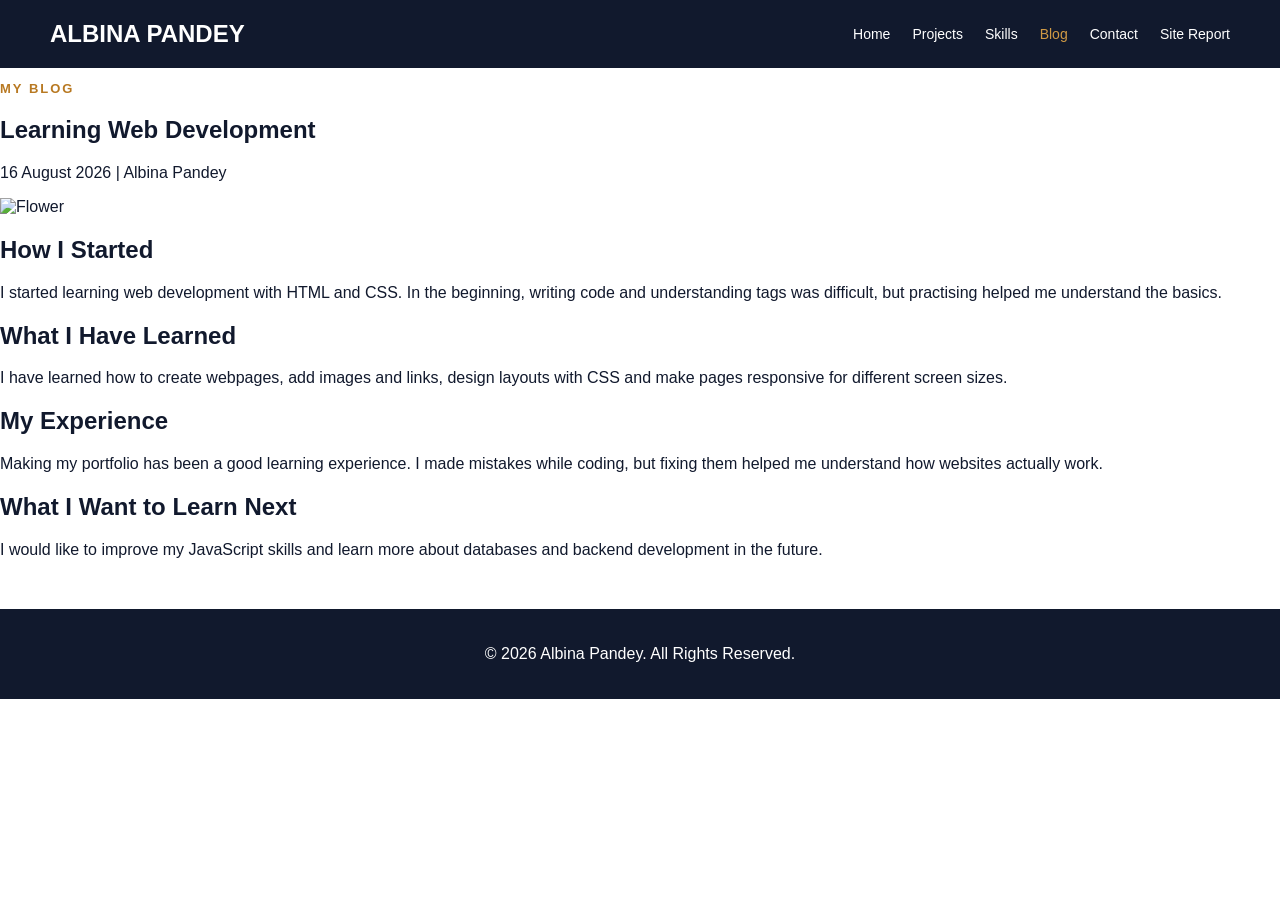
==== blog.html @ 535a49e4 "Add blog and contact pages" ====
<!DOCTYPE html>
<html lang="en">
<head>
    <meta charset="UTF-8">
    <meta name="viewport" content="width=device-width, initial-scale=1.0">
    <title>Blog | Albina Pandey</title>
    <link rel="stylesheet" href="style.css">
</head>

<body>

<header>
    <nav class="navbar">
        <div class="logo">ALBINA PANDEY</div>

        <button class="menu-btn" onclick="toggleMenu()">☰</button>

        <ul class="nav-links" id="navLinks">
            <li><a href="index.html">Home</a></li>
            <li><a href="project.html">Projects</a></li>
            <li><a href="skills.html">Skills</a></li>
            <li><a href="blog.html" class="active">Blog</a></li>
            <li><a href="contact.html">Contact</a></li>
            <li><a href="sitereport.html">Site Report</a></li>
        </ul>
    </nav>
</header>

<main>
    <section class="blog">

        <p class="welcome">MY BLOG</p>
        <h1>Learning Web Development</h1>
        <p class="date">16 August 2026 | Albina Pandey</p>

        <img src="blog1.png" alt="Flower">

        <article>
            <h2>How I Started</h2>
            <p>
                I started learning web development with HTML and CSS.
                In the beginning, writing code and understanding tags was
                difficult, but practising helped me understand the basics.
            </p>

            <h2>What I Have Learned</h2>
            <p>
                I have learned how to create webpages, add images and links,
                design layouts with CSS and make pages responsive for
                different screen sizes.
            </p>

            <h2>My Experience</h2>
            <p>
                Making my portfolio has been a good learning experience.
                I made mistakes while coding, but fixing them helped me
                understand how websites actually work.
            </p>

            <h2>What I Want to Learn Next</h2>
            <p>
                I would like to improve my JavaScript skills and learn more
                about databases and backend development in the future.
            </p>
        </article>

    </section>
</main>

<footer>
    <p>&copy; 2026 Albina Pandey. All Rights Reserved.</p>
</footer>

<script>
function toggleMenu() {
    document.getElementById("navLinks").classList.toggle("show");
}
</script>

</body>
</html>
---- style.css ----
* {
    box-sizing: border-box;
}

body {
    margin: 0;
    font-family: Arial, sans-serif;
    color: #11192d;
    background: #fff;
}


/* Navigation */

.navbar {
    background: #11192d;
    padding: 20px 50px;
    display: flex;
    align-items: center;
    justify-content: space-between;
}

.logo {
    color: white;
    font-size: 24px;
    font-weight: bold;
}

.nav-links {
    display: flex;
    gap: 22px;
    list-style: none;
    margin: 0;
    padding: 0;
}

.nav-links a {
    color: white;
    text-decoration: none;
    font-size: 14px;
}

.nav-links a:hover,
.nav-links a.active {
    color: #d09a45;
}

.menu-btn {
    display: none;
    background: none;
    border: 0;
    color: white;
    font-size: 25px;
}


/* Home page */

.hero {
    max-width: 1100px;
    min-height: 600px;
    margin: auto;
    padding: 70px 30px;
    display: flex;
    align-items: center;
    justify-content: space-between;
    gap: 50px;
}

.hero-content {
    max-width: 600px;
}

.welcome {
    color: #b87922;
    font-size: 13px;
    font-weight: bold;
    letter-spacing: 2px;
}

.hero h1 {
    font-family: Georgia, serif;
    font-size: 60px;
    margin: 15px 0;
}

.hero h1 span {
    color: #11192d;
}

.hero h2 {
    font-size: 24px;
    font-weight: normal;
    color: #59677d;
}

.intro {
    color: #59677d;
    line-height: 1.7;
    max-width: 550px;
}

.hero-buttons {
    margin-top: 30px;
}

.btn {
    display: inline-block;
    padding: 12px 22px;
    margin-right: 10px;
    border-radius: 4px;
    text-decoration: none;
}

.primary-btn {
    background: #11192d;
    color: white;
}

.secondary-btn {
    border: 1px solid #11192d;
    color: #11192d;
}

.btn:hover {
    opacity: 0.8;
}


/* Profile image */

.profile-container {
    width: 300px;
    height: 300px;
}

.profile-circle {
    width: 100%;
    height: 100%;
    border-radius: 50%;
    overflow: hidden;
    border: 8px solid #f0e4d1;
}

.profile-image {
    width: 100%;
    height: 100%;
    object-fit: cover;
}


/* Skills */

.skill-intro,
.projects-heading {
    text-align: center;
    padding: 60px 20px 30px;
}

.skill-intro h1,
.projects-heading h1 {
    font-family: Georgia, serif;
    font-size: 50px;
}

.skill-intro p,
.project-intro {
    color: #59677d;
    line-height: 1.6;
}

.skill-section,
.education,
.other-skills,
.projects-section {
    max-width: 1100px;
    margin: auto;
    padding: 25px 20px;
}

.skills-box {
    display: grid;
    grid-template-columns: 1fr 1fr;
    gap: 20px;
}

.skills-box div {
    background: #f3f5f7;
    padding: 20px;
    border-left: 4px solid #c88b2d;
}

.skills-box p {
    color: #59677d;
}

table {
    width: 100%;
    border-collapse: collapse;
}

th,
td {
    padding: 12px;
    border: 1px solid #ddd;
    text-align: left;
}

th {
    background: #11192d;
    color: white;
}


/* Projects */

.project-grid {
    display: grid;
    grid-template-columns: repeat(3, 1fr);
    gap: 25px;
}

.project-card {
    background: #f3f5f7;
    border-radius: 8px;
    overflow: hidden;
}

.project-image {
    height: 170px;
    background: #30476a;
    color: white;
    display: flex;
    align-items: center;
    justify-content: center;
    font-weight: bold;
}

.project-content {
    padding: 20px;
}

.project-content p {
    color: #59677d;
    line-height: 1.5;
}

.project-tags span {
    background: white;
    padding: 5px 8px;
    margin-right: 5px;
    font-size: 12px;
}


/* Footer */

footer {
    background: #11192d;
    color: white;
    text-align: center;
    padding: 20px;
    margin-top: 50px;
}


/* Mobile */

@media (max-width: 700px) {

    .navbar {
        padding: 20px;
    }

    .menu-btn {
        display: block;
    }

    .nav-links {
        display: none;
        position: absolute;
        right: 20px;
        top: 70px;
        background: #11192d;
        padding: 15px;
        flex-direction: column;
        gap: 15px;
        z-index: 10;
    }

    .nav-links.show {
        display: flex;
    }

    .hero {
        flex-direction: column-reverse;
        text-align: center;
        padding: 50px 20px;
    }

    .profile-container {
        width: 220px;
        height: 220px;
    }

    .hero h1 {
        font-size: 45px;
    }

    .skills-box,
    .project-grid {
        grid-template-columns: 1fr;
    }
}
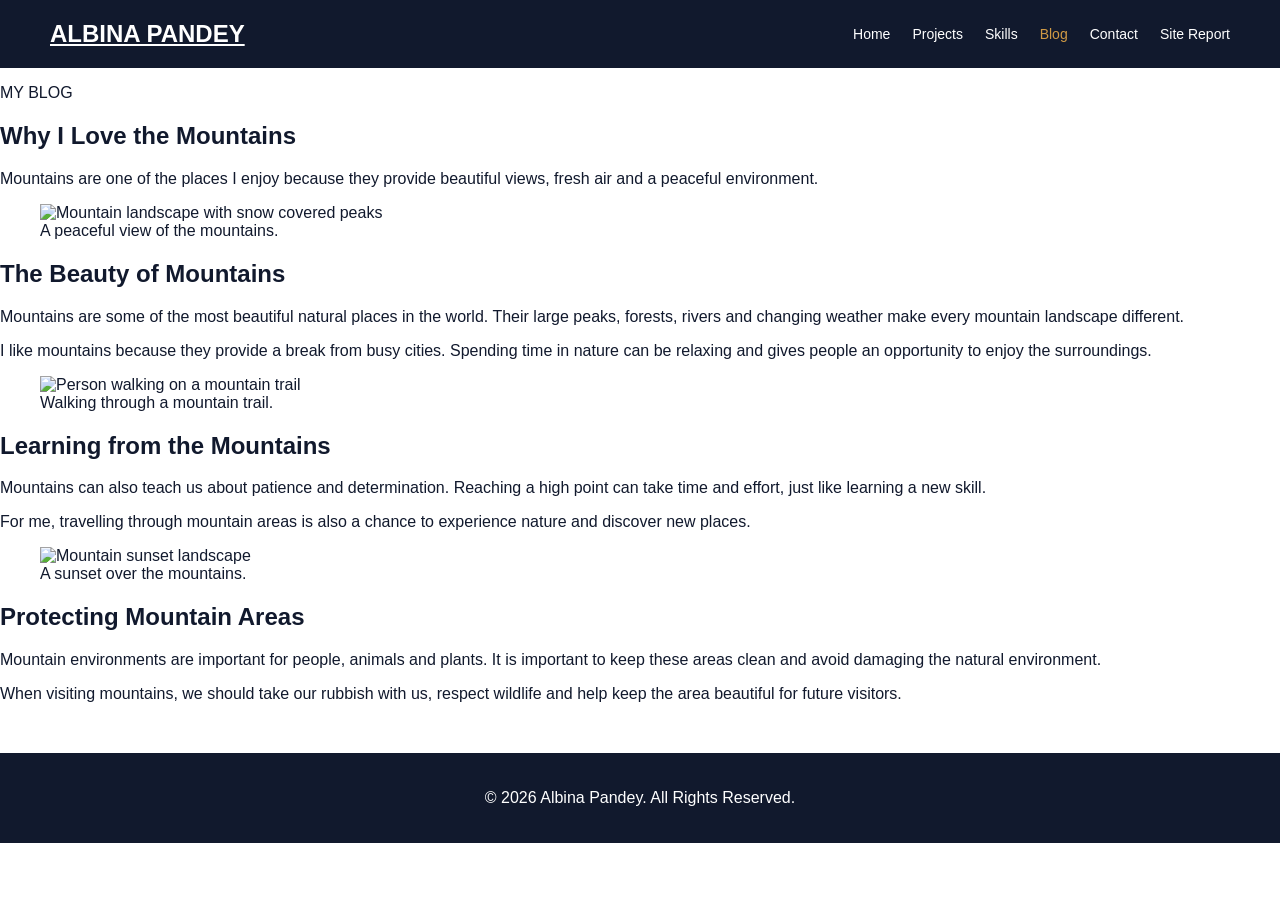
==== commit 0cc6a339: "Update blog page with mountain content and layout Added a new blog section about why I enjoy mountai" ====
--- a/blog.html
+++ b/blog.html
@@ -1,81 +1,163 @@
 <!DOCTYPE html>
 <html lang="en">
+
 <head>
     <meta charset="UTF-8">
     <meta name="viewport" content="width=device-width, initial-scale=1.0">
-    <title>Blog | Albina Pandey</title>
+
+    <title>Albina Pandey | Blog</title>
+
     <link rel="stylesheet" href="style.css">
 </head>
 
 <body>
 
-<header>
-    <nav class="navbar">
-        <div class="logo">ALBINA PANDEY</div>
+    <header>
+        <nav class="navbar">
 
-        <button class="menu-btn" onclick="toggleMenu()">☰</button>
+            <a href="index.html" class="logo">ALBINA PANDEY</a>
 
-        <ul class="nav-links" id="navLinks">
-            <li><a href="index.html">Home</a></li>
-            <li><a href="project.html">Projects</a></li>
-            <li><a href="skills.html">Skills</a></li>
-            <li><a href="blog.html" class="active">Blog</a></li>
-            <li><a href="contact.html">Contact</a></li>
-            <li><a href="sitereport.html">Site Report</a></li>
-        </ul>
-    </nav>
-</header>
+            <button class="menu-btn" onclick="toggleMenu()" aria-label="Open navigation menu">
+                ☰
+            </button>
 
-<main>
-    <section class="blog">
+            <ul class="nav-links" id="navLinks">
+                <li><a href="index.html">Home</a></li>
+                <li><a href="project.html">Projects</a></li>
+                <li><a href="skills.html">Skills</a></li>
+                <li><a href="blog.html" class="active">Blog</a></li>
+                <li><a href="contact.html">Contact</a></li>
+                <li><a href="sitereport.html">Site Report</a></li>
+            </ul>
 
-        <p class="welcome">MY BLOG</p>
-        <h1>Learning Web Development</h1>
-        <p class="date">16 August 2026 | Albina Pandey</p>
+        </nav>
+    </header>
 
-        <img src="blog1.png" alt="Flower">
 
-        <article>
-            <h2>How I Started</h2>
-            <p>
-                I started learning web development with HTML and CSS.
-                In the beginning, writing code and understanding tags was
-                difficult, but practising helped me understand the basics.
-            </p>
+    <main>
 
-            <h2>What I Have Learned</h2>
-            <p>
-                I have learned how to create webpages, add images and links,
-                design layouts with CSS and make pages responsive for
-                different screen sizes.
-            </p>
+        <article class="blog">
 
-            <h2>My Experience</h2>
-            <p>
-                Making my portfolio has been a good learning experience.
-                I made mistakes while coding, but fixing them helped me
-                understand how websites actually work.
-            </p>
+            <header class="blog-intro">
+                <p>MY BLOG</p>
+                <h1>Why I Love the Mountains</h1>
 
-            <h2>What I Want to Learn Next</h2>
-            <p>
-                I would like to improve my JavaScript skills and learn more
-                about databases and backend development in the future.
-            </p>
+                <p>
+                    Mountains are one of the places I enjoy because they
+                    provide beautiful views, fresh air and a peaceful
+                    environment.
+                </p>
+            </header>
+
+
+            <section class="blog-section">
+
+                <figure class="blog-image">
+                    <img src="mountain1.jpg"
+                         alt="Mountain landscape with snow covered peaks">
+
+                    <figcaption>
+                        A peaceful view of the mountains.
+                    </figcaption>
+                </figure>
+
+                <div class="blog-text">
+                    <h2>The Beauty of Mountains</h2>
+
+                    <p>
+                        Mountains are some of the most beautiful natural
+                        places in the world. Their large peaks, forests,
+                        rivers and changing weather make every mountain
+                        landscape different.
+                    </p>
+
+                    <p>
+                        I like mountains because they provide a break from
+                        busy cities. Spending time in nature can be relaxing
+                        and gives people an opportunity to enjoy the
+                        surroundings.
+                    </p>
+                </div>
+
+            </section>
+
+
+            <section class="blog-section reverse">
+
+                <figure class="blog-image">
+                    <img src="mountain2.jpg"
+                         alt="Person walking on a mountain trail">
+
+                    <figcaption>
+                        Walking through a mountain trail.
+                    </figcaption>
+                </figure>
+
+                <div class="blog-text">
+                    <h2>Learning from the Mountains</h2>
+
+                    <p>
+                        Mountains can also teach us about patience and
+                        determination. Reaching a high point can take time
+                        and effort, just like learning a new skill.
+                    </p>
+
+                    <p>
+                        For me, travelling through mountain areas is also
+                        a chance to experience nature and discover new
+                        places.
+                    </p>
+                </div>
+
+            </section>
+
+
+            <section class="blog-section">
+
+                <figure class="blog-image">
+                    <img src="mountain3.jpg"
+                         alt="Mountain sunset landscape">
+
+                    <figcaption>
+                        A sunset over the mountains.
+                    </figcaption>
+                </figure>
+
+                <div class="blog-text">
+                    <h2>Protecting Mountain Areas</h2>
+
+                    <p>
+                        Mountain environments are important for people,
+                        animals and plants. It is important to keep these
+                        areas clean and avoid damaging the natural
+                        environment.
+                    </p>
+
+                    <p>
+                        When visiting mountains, we should take our rubbish
+                        with us, respect wildlife and help keep the area
+                        beautiful for future visitors.
+                    </p>
+                </div>
+
+            </section>
+
+
         </article>
 
-    </section>
-</main>
+    </main>
 
-<footer>
-    <p>&copy; 2026 Albina Pandey. All Rights Reserved.</p>
-</footer>
 
-<script>
-function toggleMenu() {
-    document.getElementById("navLinks").classList.toggle("show");
-}
-</script>
+    <footer>
+        <p>&copy; 2026 Albina Pandey. All Rights Reserved.</p>
+    </footer>
+
+
+    <script>
+        function toggleMenu() {
+            document.getElementById("navLinks").classList.toggle("show");
+        }
+    </script>
 
 </body>
 </html>
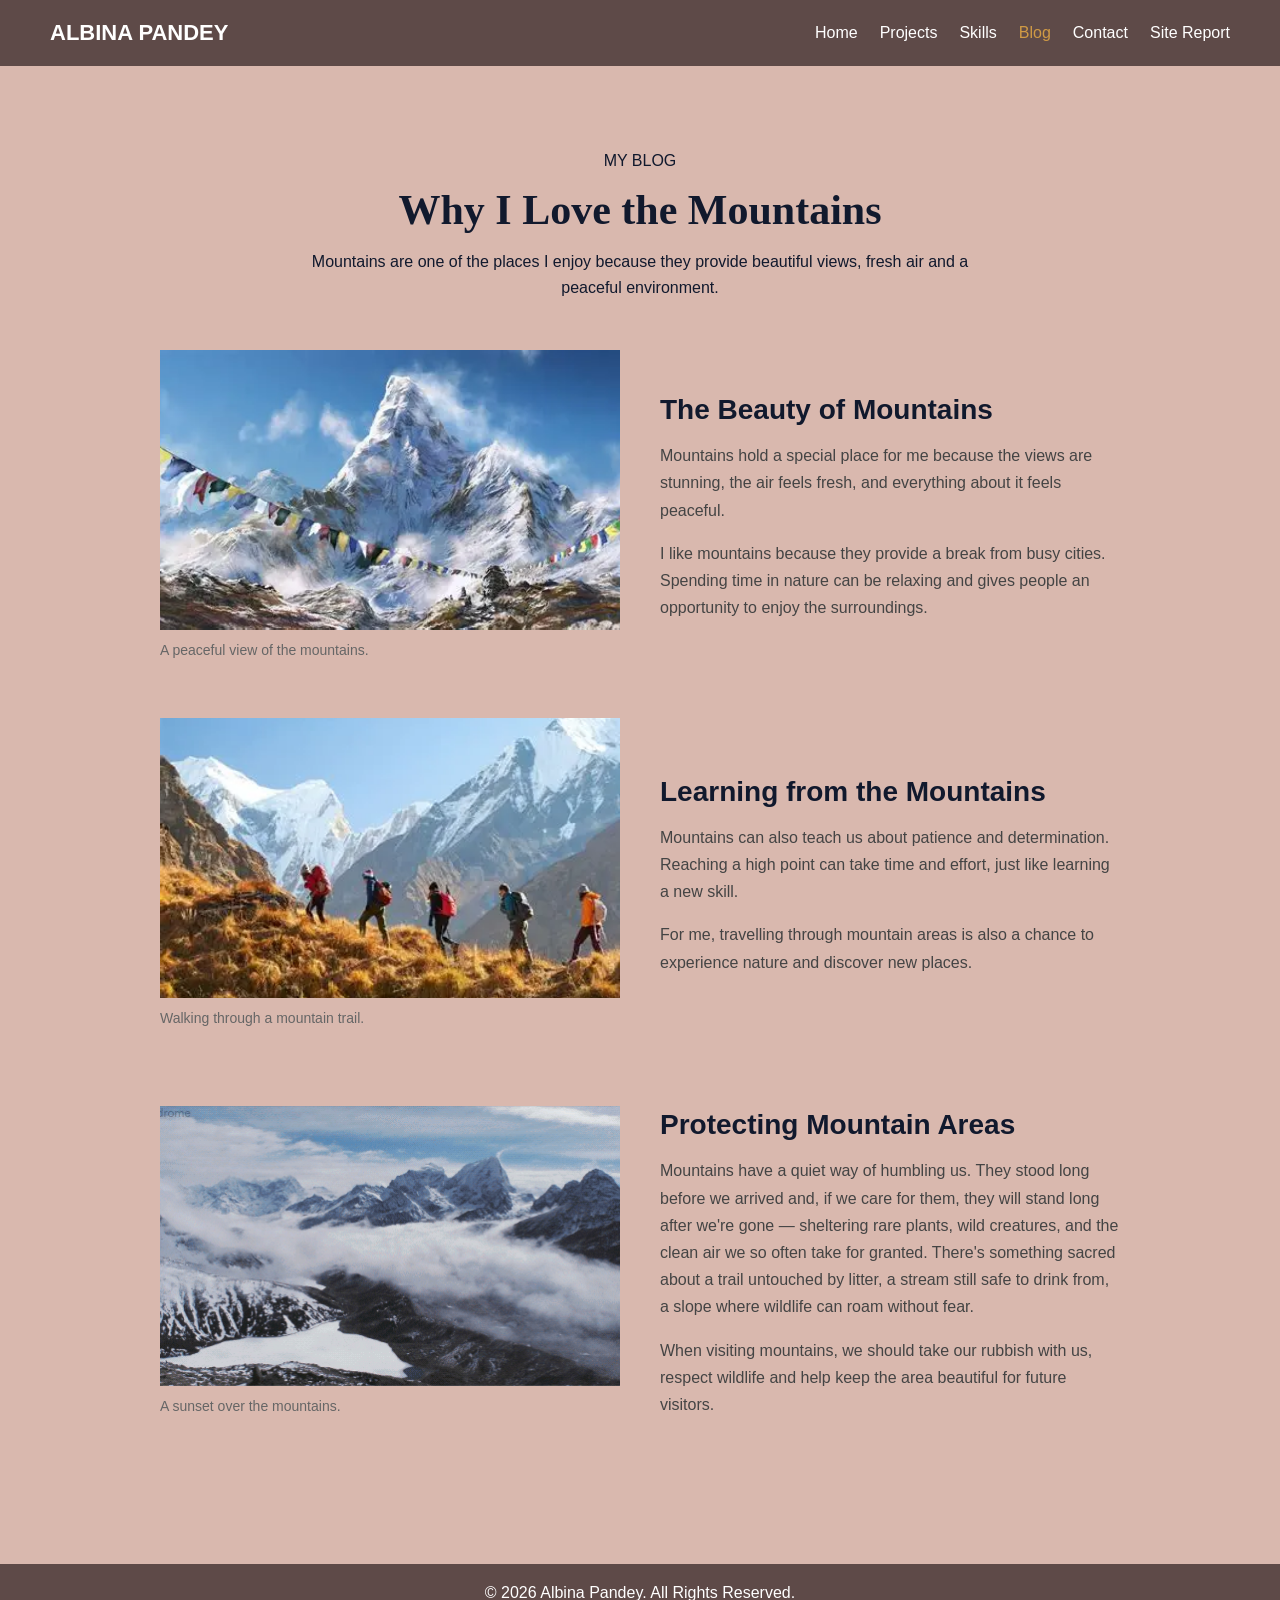
==== commit 75fdd5da: "Improve HTML and CSS structure, fix W3C validation issues and add validation screenshots" ====
--- a/blog.html
+++ b/blog.html
@@ -17,9 +17,7 @@
 
             <a href="index.html" class="logo">ALBINA PANDEY</a>
 
-            <button class="menu-btn" onclick="toggleMenu()" aria-label="Open navigation menu">
-                ☰
-            </button>
+           
 
             <ul class="nav-links" id="navLinks">
                 <li><a href="index.html">Home</a></li>
@@ -65,10 +63,7 @@
                     <h2>The Beauty of Mountains</h2>
 
                     <p>
-                        Mountains are some of the most beautiful natural
-                        places in the world. Their large peaks, forests,
-                        rivers and changing weather make every mountain
-                        landscape different.
+                       Mountains hold a special place for me because the views are stunning, the air feels fresh, and everything about it feels peaceful.
                     </p>
 
                     <p>
@@ -115,7 +110,7 @@
             <section class="blog-section">
 
                 <figure class="blog-image">
-                    <img src="mountain3.jpg"
+                    <img src="mountains.gif"
                          alt="Mountain sunset landscape">
 
                     <figcaption>
@@ -127,10 +122,12 @@
                     <h2>Protecting Mountain Areas</h2>
 
                     <p>
-                        Mountain environments are important for people,
-                        animals and plants. It is important to keep these
-                        areas clean and avoid damaging the natural
-                        environment.
+                        Mountains have a quiet way of humbling us. 
+                        They stood long before we arrived and, if we care for them,
+                         they will stand long after we're gone — sheltering rare plants, 
+                         wild creatures, and the clean air we so often take for granted. 
+                         There's something sacred about a trail untouched by litter, a 
+                         stream still safe to drink from, a slope where wildlife can roam without fear.
                     </p>
 
                     <p>
@@ -153,11 +150,6 @@
     </footer>
 
 
-    <script>
-        function toggleMenu() {
-            document.getElementById("navLinks").classList.toggle("show");
-        }
-    </script>
 
 </body>
 </html>
--- a/style.css
+++ b/style.css
@@ -4,16 +4,18 @@
 
 body {
     margin: 0;
+    min-height: 100vh;
+    display: grid;
+    grid-template-rows: auto 1fr auto;
     font-family: Arial, sans-serif;
     color: #11192d;
-    background: #fff;
-}
-
+    background-color: #D9B8AE;
+}
 
 /* Navigation */
 
 .navbar {
-    background: #11192d;
+    background: #5E4A48;
     padding: 20px 50px;
     display: flex;
     align-items: center;
@@ -22,7 +24,8 @@
 
 .logo {
     color: white;
-    font-size: 24px;
+    text-decoration: none;
+    font-size: 22px;
     font-weight: bold;
 }
 
@@ -37,7 +40,6 @@
 .nav-links a {
     color: white;
     text-decoration: none;
-    font-size: 14px;
 }
 
 .nav-links a:hover,
@@ -53,103 +55,138 @@
     font-size: 25px;
 }
 
-
-/* Home page */
-
-.hero {
-    max-width: 1100px;
-    min-height: 600px;
-    margin: auto;
-    padding: 70px 30px;
+/* Home */
+
+main {
     display: flex;
     align-items: center;
-    justify-content: space-between;
-    gap: 50px;
-}
-
-.hero-content {
-    max-width: 600px;
-}
-
-.welcome {
-    color: #b87922;
-    font-size: 13px;
-    font-weight: bold;
-    letter-spacing: 2px;
-}
-
-.hero h1 {
-    font-family: Georgia, serif;
-    font-size: 60px;
-    margin: 15px 0;
-}
-
-.hero h1 span {
-    color: #11192d;
-}
-
-.hero h2 {
-    font-size: 24px;
-    font-weight: normal;
-    color: #59677d;
-}
-
-.intro {
-    color: #59677d;
-    line-height: 1.7;
-    max-width: 550px;
-}
-
-.hero-buttons {
-    margin-top: 30px;
-}
-
-.btn {
-    display: inline-block;
-    padding: 12px 22px;
-    margin-right: 10px;
-    border-radius: 4px;
-    text-decoration: none;
-}
-
-.primary-btn {
-    background: #11192d;
-    color: white;
-}
-
-.secondary-btn {
-    border: 1px solid #11192d;
-    color: #11192d;
-}
-
-.btn:hover {
-    opacity: 0.8;
-}
-
-
-/* Profile image */
-
-.profile-container {
-    width: 300px;
-    height: 300px;
-}
-
-.profile-circle {
+    justify-content: center;
+}
+
+.home {
     width: 100%;
-    height: 100%;
-    border-radius: 50%;
-    overflow: hidden;
-    border: 8px solid #f0e4d1;
-}
-
-.profile-image {
+    padding: 50px 30px;
+    display: flex;
+    justify-content: center;
+    align-items: center;
+    text-align: center;
+}
+
+.home-text {
+    max-width: 800px;
+    display: flex;
+    flex-direction: column;
+    align-items: center;
+}
+
+/* Image */
+
+.home-image {
+    width: 280px;
+    height: 280px;
+    margin: 0 0 30px 0;
+}
+
+.home-image img {
     width: 100%;
     height: 100%;
     object-fit: cover;
-}
-
-
-/* Skills */
+    border-radius: 50%;
+}
+
+/* Text */
+
+.home-text h1 {
+    font-size: 40px;
+    margin: 0 0 15px;
+}
+
+.home-text h2 {
+    font-size: 24px;
+    font-weight: normal;
+    margin: 0 0 25px;
+}
+
+.home-text p {
+    line-height: 1.7;
+    color: #444;
+    max-width: 700px;
+    margin: 10px 0;
+}
+
+/* Button */
+
+.button {
+    display: inline-block;
+    margin-top: 25px;
+    padding: 12px 20px;
+    background: #11192d;
+    color: white;
+    text-decoration: none;
+}
+
+.button:hover {
+    background: #333;
+}
+
+/* Footer */
+
+footer {
+    background:#5E4A48;
+    color: white;
+    text-align: center;
+    padding: 20px;
+}
+
+footer p {
+    margin: 0;
+}
+
+/* Mobile */
+
+@media (max-width: 700px) {
+
+    .navbar {
+        padding: 18px 25px;
+    }
+
+    .menu-btn {
+        display: block;
+    }
+
+    .nav-links {
+        display: none;
+        position: absolute;
+        top: 65px;
+        right: 0;
+        background: #11192d;
+        width: 200px;
+        padding: 20px;
+    }
+
+    .nav-links.show {
+        display: block;
+    }
+
+    .nav-links li {
+        margin: 15px 0;
+    }
+
+    .home {
+        padding: 40px 25px;
+    }
+
+    .home-image {
+        width: 220px;
+        height: 220px;
+    }
+
+    .home-text h1 {
+        font-size: 32px;
+    }
+}
+
+/* Common pages */
 
 .skill-intro,
 .projects-heading {
@@ -158,61 +195,109 @@
 }
 
 .skill-intro h1,
-.projects-heading h1 {
+.projects-heading h1,
+.contact h1,
+.blog h1 {
     font-family: Georgia, serif;
-    font-size: 50px;
-}
-
-.skill-intro p,
-.project-intro {
-    color: #59677d;
-    line-height: 1.6;
+    font-size: 45px;
 }
 
 .skill-section,
 .education,
 .other-skills,
-.projects-section {
-    max-width: 1100px;
+.projects-section,
+.contact,
+.blog {
+    max-width: 1000px;
     margin: auto;
     padding: 25px 20px;
 }
 
-.skills-box {
-    display: grid;
-    grid-template-columns: 1fr 1fr;
-    gap: 20px;
-}
-
-.skills-box div {
-    background: #f3f5f7;
-    padding: 20px;
-    border-left: 4px solid #c88b2d;
-}
-
-.skills-box p {
-    color: #59677d;
-}
-
-table {
+
+/* Skills */
+
+.skills-page {
+    max-width: 1000px;
+    margin: 50px auto;
+    padding: 20px;
+}
+
+.page-intro {
+    text-align: center;
+    margin-bottom: 50px;
+}
+
+.page-intro h1 {
+    font-size: 42px;
+    margin: 15px 0;
+}
+
+.page-intro p:last-child {
+    max-width: 750px;
+    margin: auto;
+    line-height: 1.6;
+}
+
+.skills-section {
+    margin-bottom: 40px;
+}
+
+.skills-section h2 {
+    font-size: 28px;
+    margin-bottom: 20px;
+}
+
+.skill-list {
+    padding-left: 25px;
+    line-height: 2;
+}
+
+.skills-table {
     width: 100%;
     border-collapse: collapse;
 }
 
-th,
-td {
+.skills-table th,
+.skills-table td {
+    border: 1px solid white;
     padding: 12px;
-    border: 1px solid #ddd;
     text-align: left;
 }
 
-th {
-    background: #11192d;
-    color: white;
+.skills-table th {
+    background: #f2f2f2;
 }
 
 
 /* Projects */
+
+.projects {
+    max-width: 1100px;
+    margin: 50px auto;
+    padding: 20px;
+}
+
+.projects-intro {
+    text-align: center;
+    margin-bottom: 45px;
+}
+
+.projects-intro p:first-child {
+    margin-bottom: 15px;
+}
+
+.projects-intro h1 {
+    font-size: 42px;
+    margin: 10px 0 25px;
+}
+
+.projects-intro p:last-child {
+    max-width: 800px;
+    margin: auto;
+    line-height: 1.6;
+}
+
+/* Different grid from homepage */
 
 .project-grid {
     display: grid;
@@ -221,46 +306,167 @@
 }
 
 .project-card {
+    border: 1px solid #ddd;
+    padding: 15px;
+    background: #fff;
+}
+
+.project-image {
+    margin: 0;
+}
+
+.project-image img {
+    width: 100%;
+    height: 170px;
+    object-fit: cover;
+    display: block;
+}
+
+.project-number {
+    font-size: 14px;
+    margin-top: 12px;
+}
+
+.project-card h2 {
+    font-size: 24px;
+    margin: 12px 0;
+}
+
+.project-card p:last-child {
+    color: #555;
+    line-height: 1.6;
+}
+
+.blog {
+    max-width: 1000px;
+    margin: 50px auto;
+    padding: 20px;
+}
+
+.blog-intro {
+    text-align: center;
+    margin-bottom: 50px;
+}
+
+.blog-intro h1 {
+    font-size: 42px;
+    margin: 15px 0;
+}
+
+.blog-intro p:last-child {
+    max-width: 700px;
+    margin: auto;
+    line-height: 1.6;
+}
+
+.blog-section {
+    display: grid;
+    grid-template-columns: 1fr 1fr;
+    gap: 40px;
+    align-items: center;
+    margin-bottom: 60px;
+}
+
+.blog-section.reverse {
+    grid-template-columns: 1fr 1fr;
+}
+
+.blog-image {
+    margin: 0;
+}
+
+.blog-image img {
+    width: 100%;
+    height: 280px;
+    object-fit: cover;
+}
+
+.blog-image figcaption {
+    font-size: 14px;
+    color: #666;
+    margin-top: 8px;
+}
+
+.blog-text h2 {
+    font-size: 28px;
+    margin-bottom: 15px;
+}
+
+.blog-text p {
+    line-height: 1.7;
+    color: #444;
+}
+
+.contact {
+    max-width: 800px;
+    margin: 50px auto;
+    padding: 20px;
+}
+
+.contact h1 {
+    font-size: 42px;
+    margin-bottom: 15px;
+}
+
+.contact > p {
+    line-height: 1.6;
+    color: #444;
+}
+
+.contact-info {
+    margin: 35px 0;
+    padding: 20px;
     background: #f3f5f7;
-    border-radius: 8px;
-    overflow: hidden;
-}
-
-.project-image {
-    height: 170px;
-    background: #30476a;
-    color: white;
+}
+
+.contact-info h2,
+.message-section h2 {
+    font-size: 26px;
+    margin-top: 0;
+}
+
+.contact-info p {
+    line-height: 1.6;
+}
+
+.contact-info a {
+    color: #b87922;
+}
+
+form {
     display: flex;
-    align-items: center;
-    justify-content: center;
-    font-weight: bold;
-}
-
-.project-content {
-    padding: 20px;
-}
-
-.project-content p {
-    color: #59677d;
-    line-height: 1.5;
-}
-
-.project-tags span {
-    background: white;
-    padding: 5px 8px;
-    margin-right: 5px;
-    font-size: 12px;
-}
-
-
-/* Footer */
-
-footer {
+    flex-direction: column;
+    gap: 10px;
+}
+
+form label {
+    margin-top: 8px;
+}
+
+form input,
+form textarea {
+    padding: 12px;
+    border: 1px solid #ccc;
+    font-family: Arial, sans-serif;
+    font-size: 15px;
+}
+
+form textarea {
+    resize: vertical;
+}
+
+form button {
+    width: 130px;
+    padding: 12px;
+    margin-top: 10px;
     background: #11192d;
     color: white;
-    text-align: center;
-    padding: 20px;
-    margin-top: 50px;
+    border: none;
+    cursor: pointer;
+}
+
+form button:hover {
+    background: #333;
 }
 
 
@@ -274,17 +480,18 @@
 
     .menu-btn {
         display: block;
+        cursor: pointer;
     }
 
     .nav-links {
         display: none;
         position: absolute;
+        top: 70px;
         right: 20px;
-        top: 70px;
+        width: 190px;
+        padding: 15px;
         background: #11192d;
-        padding: 15px;
         flex-direction: column;
-        gap: 15px;
         z-index: 10;
     }
 
@@ -295,7 +502,10 @@
     .hero {
         flex-direction: column-reverse;
         text-align: center;
-        padding: 50px 20px;
+    }
+
+    .hero h1 {
+        font-size: 45px;
     }
 
     .profile-container {
@@ -303,12 +513,70 @@
         height: 220px;
     }
 
-    .hero h1 {
-        font-size: 45px;
-    }
-
     .skills-box,
     .project-grid {
         grid-template-columns: 1fr;
     }
+
+    .blog h1,
+    .contact h1 {
+        font-size: 35px;
+    }
+}
+
+
+/* Site Report */
+
+.site-report {
+    max-width: 900px;
+    margin: 50px auto;
+    padding: 20px;
+}
+
+.report-intro {
+    text-align: center;
+    margin-bottom: 50px;
+}
+
+.report-intro h1 {
+    font-size: 42px;
+    margin: 15px 0;
+}
+
+.report-intro p:last-child {
+    color: #555;
+}
+
+.report-section {
+    margin-bottom: 45px;
+}
+
+.report-section h2 {
+    font-size: 28px;
+    margin-bottom: 15px;
+}
+
+.report-section p {
+    line-height: 1.7;
+    margin-bottom: 15px;
+}
+
+.validation {
+    margin: 30px 0;
+}
+
+.validation img {
+    width: 100%;
+    max-width: 850px;
+    border: 1px solid #ccc;
+}
+
+.validation figcaption {
+    margin-top: 8px;
+    color: #666;
+    font-size: 14px;
+}
+
+.report-section a {
+    color: #b87922;
 }
